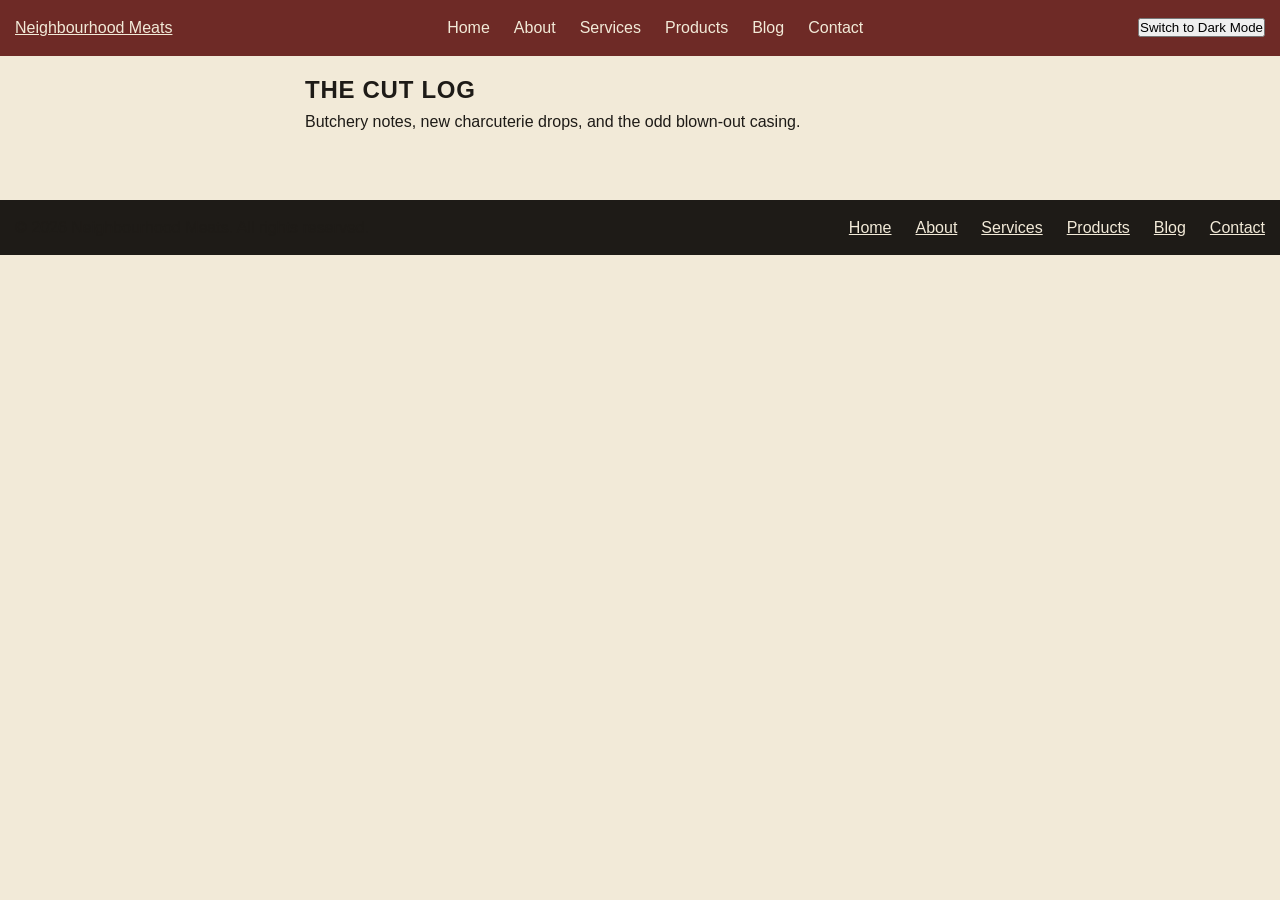
==== blog.html @ a6f05584 "Reinitialized repo with correct folder strcuture" ====
<!DOCTYPE html>
<html lang="en">
<head>
  <meta charset="UTF-8">
  <meta name="viewport" content="width=device-width, initial-scale=1.0">
  <title>Neighbourhood Meats - Butcher and Deli</title>
  <link rel="stylesheet" href="css/styles.css">  
</head>
<body>
  <div id="header-placeholder"></div>
  <main>
    <section class="blog">
      <h1>The Cut Log</h1>
      <p>Butchery notes, new charcuterie drops, and the odd blown-out casing.</p>
      <div id="blog-list">
      </div>
    </section>
  </main>
<div id="footer-placeholder"></div>
<script src="js/theme.js"></script>
<script src="js/components.js"></script>
</body>
</html>
---- css/styles.css ----
:root {
  --color-oxblood: #6E2A26;
  --color-oxblood-dark: #4F1D1A;
  --color-mustard: #C68A2E;
  --color-kraft: #F2EAD8;
  --color-kraft-dark: #E3D6B8;
  --color-ink: #1E1B17;

  --font-display: "Anton", "Arial Narrow", sans-serif;
  --font-body: "Inter", -apple-system, "Segoe UI", Roboto, sans-serif;
}
[data-theme="dark"] {
  --color-kraft: #2A2620;
  --color-kraft-dark: #1E1B17;
  --color-ink: #F2EAD8;
}
* {
  box-sizing: border-box;
  margin: 0;
  padding: 0;
}
body{
    font-family: var(--font-body);
    background-color: var(--color-kraft);
    color: var(--color-ink);
    line-height: 1.6;
    font-size: 16px;

}
h1, h2, h3 {
    font-family: var(--font-display);
    font-weight: 600;
    text-transform: uppercase;
    letter-spacing: 0.03em;
}
header{
    background-color:var(--color-oxblood);
    display: flex;
    justify-content: space-between;
    align-items: center;
    padding: 15px;
}
header nav a:hover {
  color: var(--color-mustard);
}
header nav ul {
  list-style: none;
  display: flex;
  gap: 1.5rem;
}
header nav a {
  text-decoration: none;
}
header a {
  color: var(--color-kraft);
}
.hero {
    padding: 15px;
    text-align: center;
}
.hero img{
  height: 300px;
  width: 100%;
  object-fit: cover;
  background-color: var(--color-kraft-dark);
}
.hero p{
  max-width: 600px;
  margin: 0 auto;
}
.hero h1{
  margin: 30px;
}
.btn {
  display: inline-block;
  background-color: var(--color-oxblood);
  color: var(--color-kraft);
  padding: 12px 24px;
  text-decoration: none;
  border-radius: 4px;
  font-family: inherit;
  cursor: pointer;
  border: none;
}
.btn:hover {
  background-color: var(--color-oxblood-dark);
}
.offerings {
  padding: 15px;
  display: grid;
  grid-template-columns: repeat(3, 1fr);
  gap: 20px;
}
.offerings h2{
  text-align: center;
  margin-bottom: 20px;
  grid-column: 1 / -1;
}
.offering-item{
  background-color: var(--color-kraft-dark);
  text-align: center;
  padding: 15px;
}
footer{
  background-color: var(--color-ink);
  display: flex;
  justify-content: space-between;
  align-items: center;
  padding: 15px;
}
footer nav ul{
  list-style: none;
  display: flex;
  gap: 1.5rem;
}
footer a{
  color: var(--color-kraft);
}
footer nav a:hover{
  color: var(--color-mustard);
}
.about-intro{
  padding: 15px;
  margin: 0 auto;
  max-width: 700px;
}
.mission{
  padding: 15px;
  margin: 0 auto;
  max-width: 700px;
}
.values h2{
  text-align: center;
}
.values ul{
  list-style: none;
  display: grid;
  grid-template-columns: repeat(3, 1fr);
  gap: 20px;
  align-items: center;
}
.values li{
  background-color: var(--color-kraft-dark);
  padding: 8px 16px;
  border-radius: 20px;
  text-align: center;
}
.team{
  padding: 15px;
  display: grid;
  grid-template-columns: repeat(3, 1fr);
  gap: 20px;
}
.team h2{
  text-align: center;
  margin-bottom: 20px;
  grid-column: 1 / -1;
}
.team-member{
  background-color: var(--color-kraft-dark);
  padding: 15px;
  text-align: center;
}
.services{
  padding: 15px;
  display: grid;
  grid-template-columns: repeat(5, 1fr);
  gap: 20px;
}
.services h2{
  text-align: center;
  margin-bottom: 20px;
  grid-column: 1 / -1;
}
.service-item{
  background-color: var(--color-kraft-dark);
  padding: 15px;
  text-align: center;
}
.products{
  padding: 15px;
  display: grid;
  grid-template-columns: repeat(4, 1fr);
  gap: 20px;
}
.products h2{
  text-align: center;
  margin-bottom: 20px;
  grid-column: 1 / -1;
}
.product-card {
  background-color: var(--color-kraft-dark);
  padding: 15px;
  text-align: center;
  display: flex;
  flex-direction: column;
}
.product-card img {
  height: 200px;
  width: 100%;
  object-fit: cover;
  background-color: var(--color-kraft);
}
.product-card .btn{
  margin-top: auto;
}
.contact{
  max-width: 700px;
  margin: 0 auto;
  padding: 15px;
}
.contact form{
  display: flex;
  flex-direction: column;
  gap: 15px;
}
label{
  font-weight: 600;
}
textarea, input{
  padding: 15px;
  border: 1px solid var(--color-kraft-dark);
  border-radius: 10px;
  font-family: inherit;
  width: 100%;
}
textarea{
  min-height: 120px;
}
.social-links{
  margin-top: 20px;
}
.blog{
  max-width: 700px;
  margin: 0 auto;
  padding: 15px;
}
#blog-list{
  margin-top: 20px;
  padding: 15px;
}
@media (max-width: 768px) {
  .offerings, .team, .services, .products{
    grid-template-columns: 1fr;
  }
  header nav ul{
    flex-direction: column;
  }
}
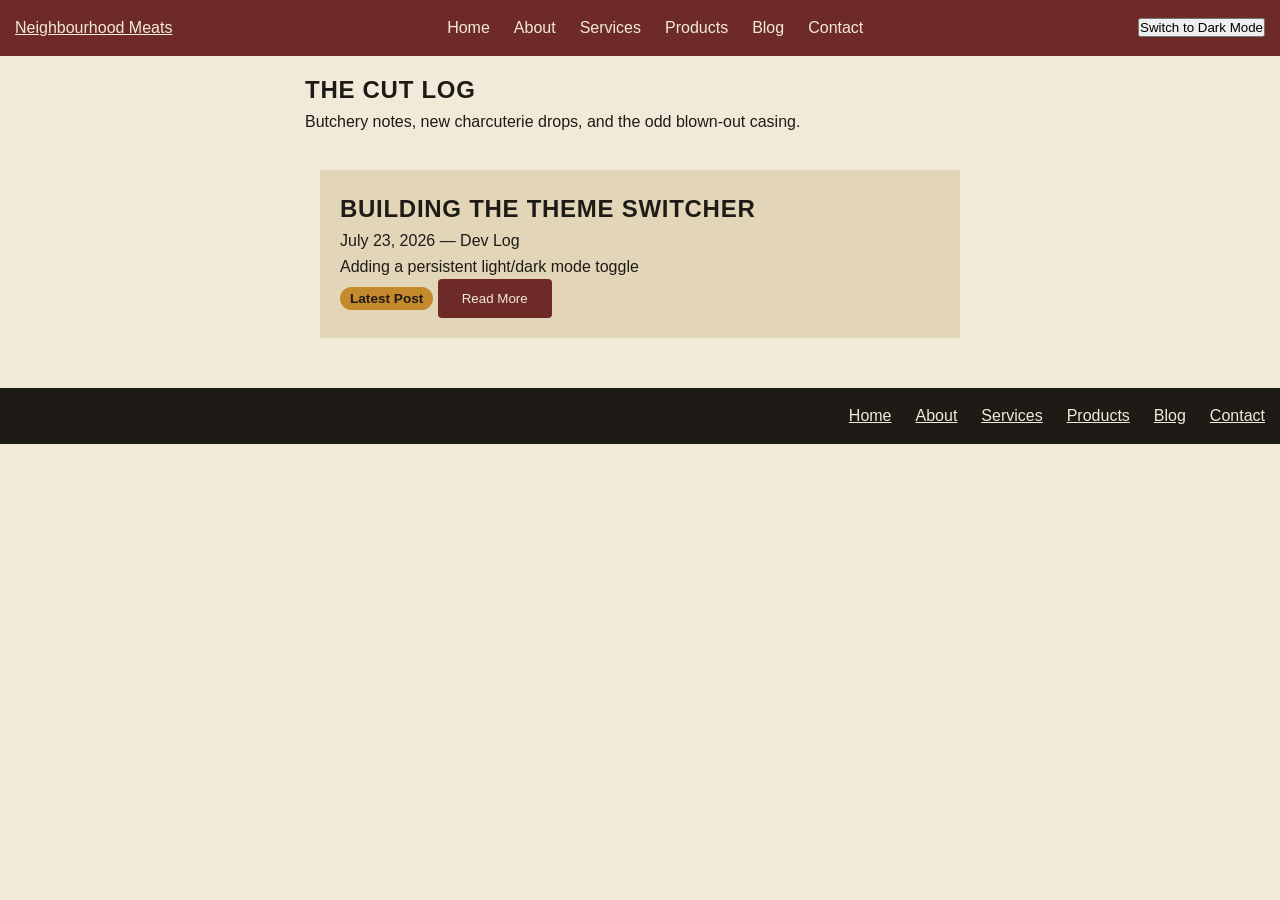
==== commit d7bcd670: "Complete Phase 2 Part 3: dynamic blog with sorting, date formatting, and latest post badge" ====
--- a/blog.html
+++ b/blog.html
@@ -19,5 +19,6 @@
 <div id="footer-placeholder"></div>
 <script src="js/theme.js"></script>
 <script src="js/components.js"></script>
+<script src="js/blog.js"></script>
 </body>
 </html>
--- a/css/styles.css
+++ b/css/styles.css
@@ -239,6 +239,19 @@
   margin-top: 20px;
   padding: 15px;
 }
+.post-card{
+  background-color: var(--color-kraft-dark);
+  padding: 20px;
+  margin-bottom: 20px;
+}
+.badge {
+  background-color: var(--color-mustard);
+  color: var(--color-ink);
+  padding: 4px 10px;
+  border-radius: 12px;
+  font-size: 0.85rem;
+  font-weight: 600;
+}
 @media (max-width: 768px) {
   .offerings, .team, .services, .products{
     grid-template-columns: 1fr;
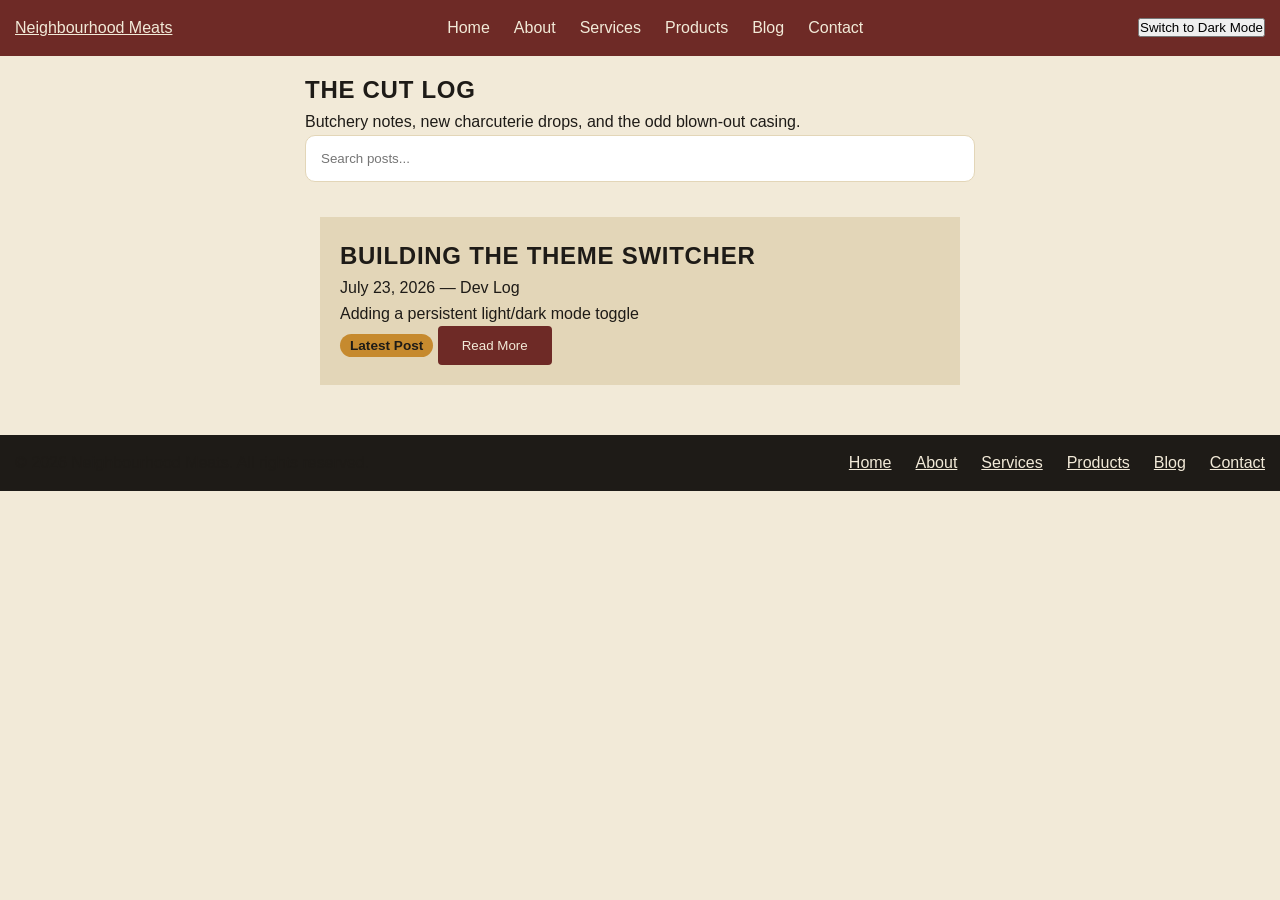
==== commit 24d21e40: "Added live filter for blog, cleaned up initFilter calls" ====
--- a/blog.html
+++ b/blog.html
@@ -12,6 +12,8 @@
     <section class="blog">
       <h1>The Cut Log</h1>
       <p>Butchery notes, new charcuterie drops, and the odd blown-out casing.</p>
+      <input type="text" id="filter-input" placeholder="Search posts...">
+      <p id="no-results" style="display: none;">No results found.</p>
       <div id="blog-list">
       </div>
     </section>
@@ -19,6 +21,7 @@
 <div id="footer-placeholder"></div>
 <script src="js/theme.js"></script>
 <script src="js/components.js"></script>
+<script src="js/filter.js"></script>
 <script src="js/blog.js"></script>
 </body>
 </html>
--- a/css/styles.css
+++ b/css/styles.css
@@ -5,6 +5,7 @@
   --color-kraft: #F2EAD8;
   --color-kraft-dark: #E3D6B8;
   --color-ink: #1E1B17;
+  --color-error: #B23A2E;
 
   --font-display: "Anton", "Arial Narrow", sans-serif;
   --font-body: "Inter", -apple-system, "Segoe UI", Roboto, sans-serif;
@@ -260,3 +261,17 @@
     flex-direction: column;
   }
 }
+.error-msg {
+  color: var(--color-error);
+  font-size: 0.85rem;
+  display: block;
+}
+#filter-input{
+  grid-column: 1 / -1;
+}
+#no-results{
+  grid-column: 1 / -1;
+  text-align: center;
+  padding: 15px;
+  color: var(--color-oxblood-dark);
+}
